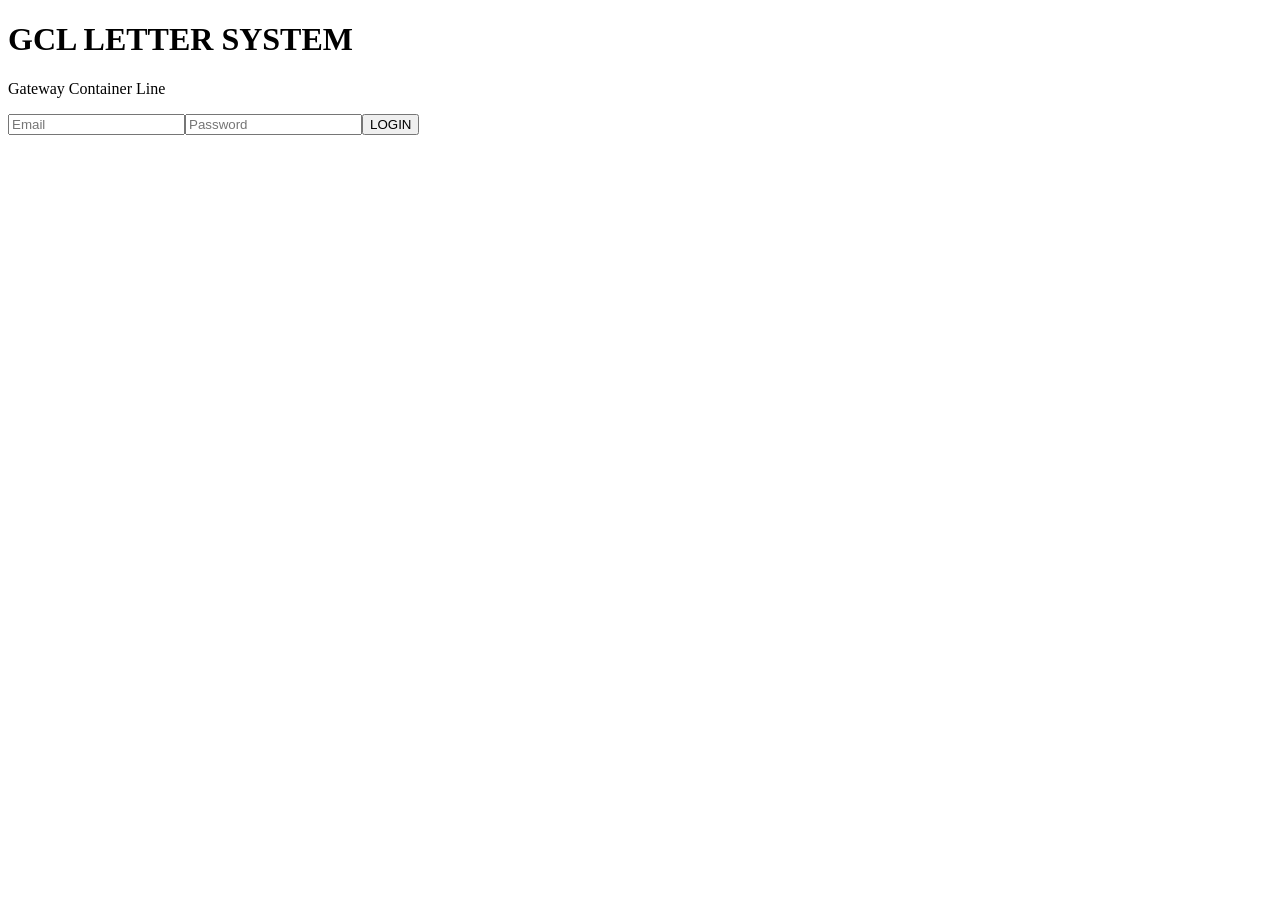
==== index.html @ cb488da9 "Add files via upload" ====
<!DOCTYPE html><html><head><meta charset="UTF-8"><meta name="viewport" content="width=device-width,initial-scale=1"><title>GCL Letter System</title><link rel="stylesheet" href="css/main.css"></head><body><div class="login-card"><h1>GCL LETTER SYSTEM</h1><p>Gateway Container Line</p><form id="loginForm"><input type="email" placeholder="Email"><input type="password" placeholder="Password"><button type="submit">LOGIN</button></form></div><script src="js/login.js"></script></body></html>
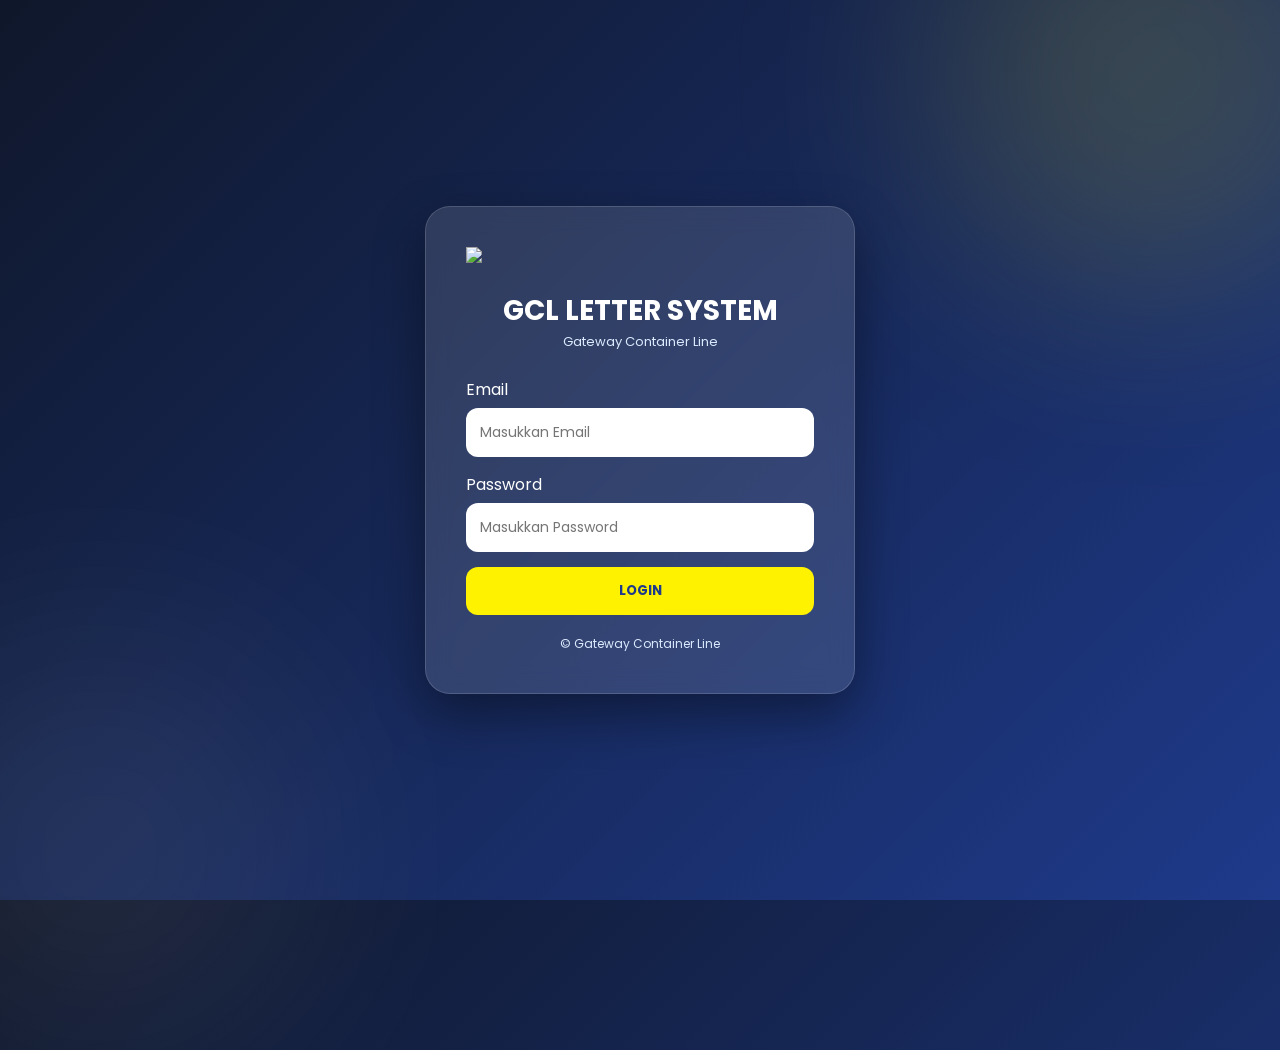
==== commit 017e1330: "Update index.html" ====
--- a/index.html
+++ b/index.html
@@ -1 +1,226 @@
-<!DOCTYPE html><html><head><meta charset="UTF-8"><meta name="viewport" content="width=device-width,initial-scale=1"><title>GCL Letter System</title><link rel="stylesheet" href="css/main.css"></head><body><div class="login-card"><h1>GCL LETTER SYSTEM</h1><p>Gateway Container Line</p><form id="loginForm"><input type="email" placeholder="Email"><input type="password" placeholder="Password"><button type="submit">LOGIN</button></form></div><script src="js/login.js"></script></body></html>+<!DOCTYPE html>
+<html lang="id">
+<head>
+<meta charset="UTF-8">
+<meta name="viewport" content="width=device-width, initial-scale=1.0">
+
+<title>GCL Letter System</title>
+
+<link rel="preconnect" href="https://fonts.googleapis.com">
+<link href="https://fonts.googleapis.com/css2?family=Poppins:wght@300;400;500;600;700&display=swap" rel="stylesheet">
+
+<style>
+
+*{
+margin:0;
+padding:0;
+box-sizing:border-box;
+font-family:'Poppins',sans-serif;
+}
+
+body{
+height:100vh;
+display:flex;
+justify-content:center;
+align-items:center;
+background:
+linear-gradient(135deg,#0f172a,#1e3a8a);
+overflow:hidden;
+}
+
+body::before{
+content:'';
+position:absolute;
+width:450px;
+height:450px;
+background:#fff20025;
+border-radius:50%;
+top:-150px;
+right:-100px;
+filter:blur(100px);
+}
+
+body::after{
+content:'';
+position:absolute;
+width:400px;
+height:400px;
+background:#ffffff15;
+border-radius:50%;
+bottom:-150px;
+left:-100px;
+filter:blur(120px);
+}
+
+.login-card{
+
+width:430px;
+
+padding:40px;
+
+border-radius:25px;
+
+background:
+rgba(255,255,255,.12);
+
+backdrop-filter:blur(12px);
+
+border:
+1px solid rgba(255,255,255,.15);
+
+box-shadow:
+0 20px 50px rgba(0,0,0,.4);
+
+animation:fadeUp .8s ease;
+}
+
+.logo{
+width:100%;
+margin-bottom:20px;
+}
+
+.title{
+text-align:center;
+color:white;
+font-size:28px;
+font-weight:700;
+}
+
+.subtitle{
+text-align:center;
+color:#dbeafe;
+margin-bottom:25px;
+font-size:13px;
+}
+
+.input-group{
+margin-bottom:15px;
+}
+
+.input-group label{
+display:block;
+margin-bottom:6px;
+color:white;
+}
+
+.input-group input{
+width:100%;
+padding:14px;
+border:none;
+border-radius:12px;
+font-size:14px;
+outline:none;
+}
+
+.btn-login{
+width:100%;
+padding:14px;
+border:none;
+border-radius:12px;
+background:#fff200;
+color:#1e3a8a;
+font-weight:700;
+cursor:pointer;
+transition:.3s;
+}
+
+.btn-login:hover{
+transform:translateY(-3px);
+box-shadow:
+0 0 20px rgba(255,242,0,.6);
+}
+
+.footer{
+text-align:center;
+margin-top:20px;
+color:#dbeafe;
+font-size:12px;
+}
+
+@keyframes fadeUp{
+
+from{
+opacity:0;
+transform:translateY(30px);
+}
+
+to{
+opacity:1;
+transform:translateY(0);
+}
+
+}
+
+</style>
+
+</head>
+
+<body>
+
+<div class="login-card">
+
+<img src="assets/logo.png" class="logo">
+
+<h1 class="title">
+GCL LETTER SYSTEM
+</h1>
+
+<p class="subtitle">
+Gateway Container Line
+</p>
+
+<form id="loginForm">
+
+<div class="input-group">
+
+<label>Email</label>
+
+<input
+type="email"
+placeholder="Masukkan Email">
+
+</div>
+
+<div class="input-group">
+
+<label>Password</label>
+
+<input
+type="password"
+placeholder="Masukkan Password">
+
+</div>
+
+<button
+type="submit"
+class="btn-login">
+
+LOGIN
+
+</button>
+
+</form>
+
+<div class="footer">
+© Gateway Container Line
+</div>
+
+</div>
+
+<script>
+
+document
+.getElementById("loginForm")
+.addEventListener("submit",(e)=>{
+
+e.preventDefault();
+
+window.location.href=
+"dashboard.html";
+
+});
+
+</script>
+
+</body>
+</html>
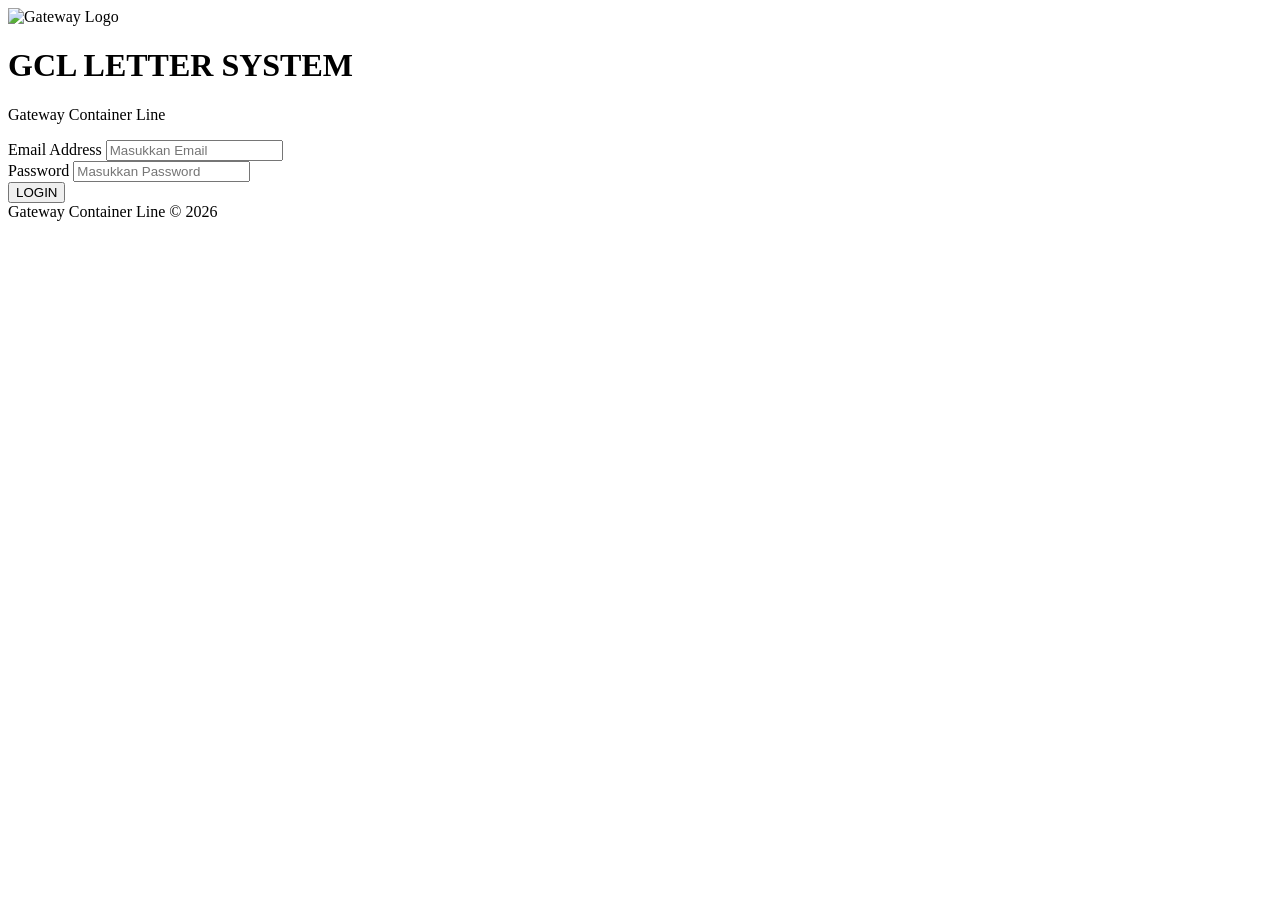
==== commit 672020e0: "Update index.html" ====
--- a/index.html
+++ b/index.html
@@ -1,226 +1,93 @@
 <!DOCTYPE html>
 <html lang="id">
+
 <head>
-<meta charset="UTF-8">
-<meta name="viewport" content="width=device-width, initial-scale=1.0">
 
-<title>GCL Letter System</title>
+    <meta charset="UTF-8">
 
-<link rel="preconnect" href="https://fonts.googleapis.com">
-<link href="https://fonts.googleapis.com/css2?family=Poppins:wght@300;400;500;600;700&display=swap" rel="stylesheet">
+    <meta
+        name="viewport"
+        content="width=device-width, initial-scale=1.0">
 
-<style>
+    <title>
+        GCL Letter System
+    </title>
 
-*{
-margin:0;
-padding:0;
-box-sizing:border-box;
-font-family:'Poppins',sans-serif;
-}
+    <link rel="stylesheet" href="css/main.css">
 
-body{
-height:100vh;
-display:flex;
-justify-content:center;
-align-items:center;
-background:
-linear-gradient(135deg,#0f172a,#1e3a8a);
-overflow:hidden;
-}
-
-body::before{
-content:'';
-position:absolute;
-width:450px;
-height:450px;
-background:#fff20025;
-border-radius:50%;
-top:-150px;
-right:-100px;
-filter:blur(100px);
-}
-
-body::after{
-content:'';
-position:absolute;
-width:400px;
-height:400px;
-background:#ffffff15;
-border-radius:50%;
-bottom:-150px;
-left:-100px;
-filter:blur(120px);
-}
-
-.login-card{
-
-width:430px;
-
-padding:40px;
-
-border-radius:25px;
-
-background:
-rgba(255,255,255,.12);
-
-backdrop-filter:blur(12px);
-
-border:
-1px solid rgba(255,255,255,.15);
-
-box-shadow:
-0 20px 50px rgba(0,0,0,.4);
-
-animation:fadeUp .8s ease;
-}
-
-.logo{
-width:100%;
-margin-bottom:20px;
-}
-
-.title{
-text-align:center;
-color:white;
-font-size:28px;
-font-weight:700;
-}
-
-.subtitle{
-text-align:center;
-color:#dbeafe;
-margin-bottom:25px;
-font-size:13px;
-}
-
-.input-group{
-margin-bottom:15px;
-}
-
-.input-group label{
-display:block;
-margin-bottom:6px;
-color:white;
-}
-
-.input-group input{
-width:100%;
-padding:14px;
-border:none;
-border-radius:12px;
-font-size:14px;
-outline:none;
-}
-
-.btn-login{
-width:100%;
-padding:14px;
-border:none;
-border-radius:12px;
-background:#fff200;
-color:#1e3a8a;
-font-weight:700;
-cursor:pointer;
-transition:.3s;
-}
-
-.btn-login:hover{
-transform:translateY(-3px);
-box-shadow:
-0 0 20px rgba(255,242,0,.6);
-}
-
-.footer{
-text-align:center;
-margin-top:20px;
-color:#dbeafe;
-font-size:12px;
-}
-
-@keyframes fadeUp{
-
-from{
-opacity:0;
-transform:translateY(30px);
-}
-
-to{
-opacity:1;
-transform:translateY(0);
-}
-
-}
-
-</style>
+    <link
+        href="https://fonts.googleapis.com/css2?family=Poppins:wght@300;400;500;600;700&display=swap"
+        rel="stylesheet">
 
 </head>
 
-<body>
+<body class="login-body">
 
-<div class="login-card">
+    <div class="login-card">
 
-<img src="assets/logo.png" class="logo">
+        <img
+            src="assets/logo.png"
+            alt="Gateway Logo"
+            class="logo">
 
-<h1 class="title">
-GCL LETTER SYSTEM
-</h1>
+        <h1 class="login-title">
+            GCL LETTER SYSTEM
+        </h1>
 
-<p class="subtitle">
-Gateway Container Line
-</p>
+        <p class="login-subtitle">
+            Gateway Container Line
+        </p>
 
-<form id="loginForm">
+        <form id="loginForm">
 
-<div class="input-group">
+            <div class="input-group">
 
-<label>Email</label>
+                <label>
+                    Email Address
+                </label>
 
-<input
-type="email"
-placeholder="Masukkan Email">
+                <input
+                    type="email"
+                    id="email"
+                    placeholder="Masukkan Email"
+                    required>
 
-</div>
+            </div>
 
-<div class="input-group">
+            <div class="input-group">
 
-<label>Password</label>
+                <label>
+                    Password
+                </label>
 
-<input
-type="password"
-placeholder="Masukkan Password">
+                <input
+                    type="password"
+                    id="password"
+                    placeholder="Masukkan Password"
+                    required>
 
-</div>
+            </div>
 
-<button
-type="submit"
-class="btn-login">
+            <button
+                type="submit"
+                class="btn-login">
 
-LOGIN
+                LOGIN
 
-</button>
+            </button>
 
-</form>
+        </form>
 
-<div class="footer">
-© Gateway Container Line
-</div>
+        <div class="footer-text">
 
-</div>
+            Gateway Container Line © 2026
 
-<script>
+        </div>
 
-document
-.getElementById("loginForm")
-.addEventListener("submit",(e)=>{
+    </div>
 
-e.preventDefault();
-
-window.location.href=
-"dashboard.html";
-
-});
-
-</script>
+    <script src="js/login.js"></script>
 
 </body>
+
 </html>
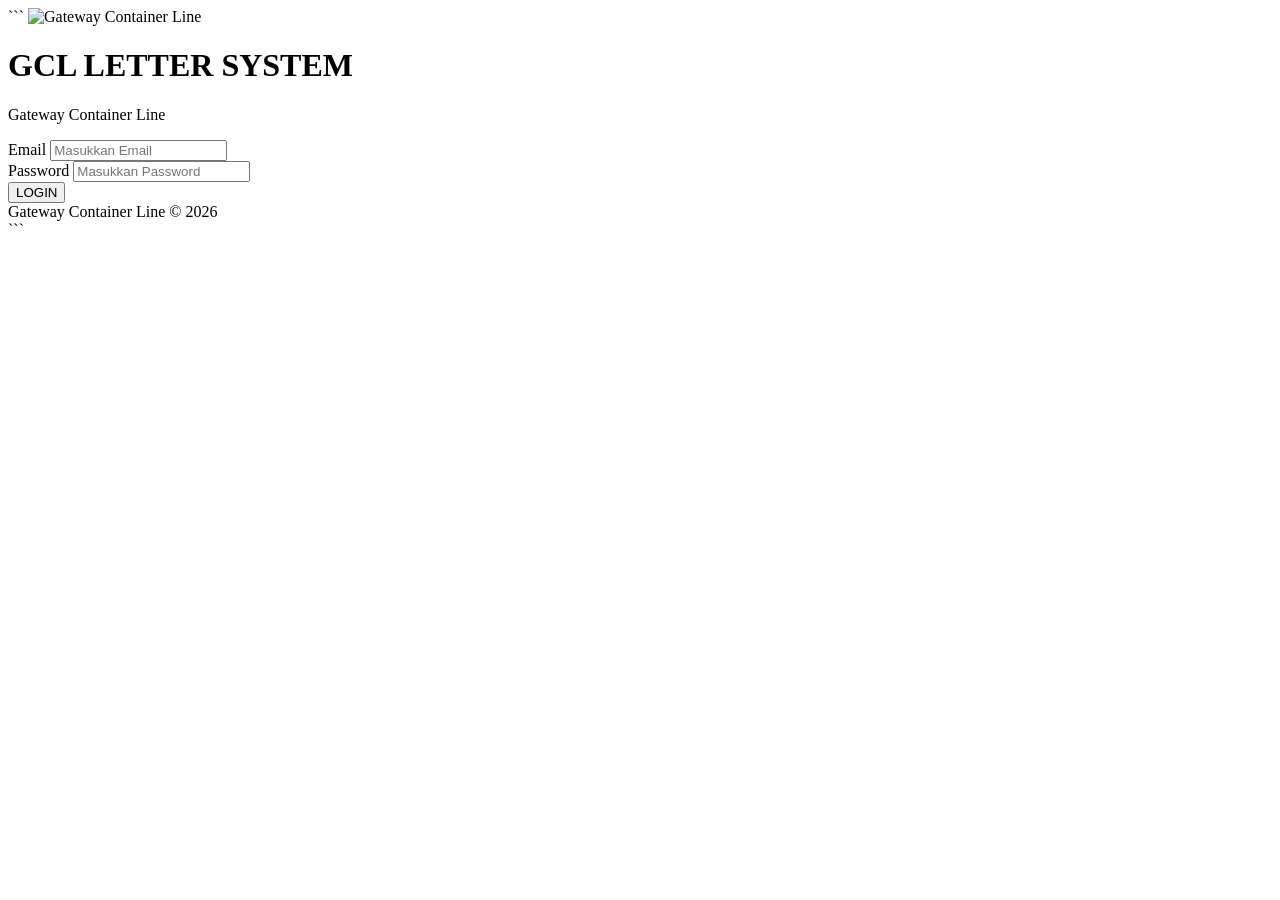
==== commit bd76d3f6: "Update index.html" ====
--- a/index.html
+++ b/index.html
@@ -1,92 +1,105 @@
 <!DOCTYPE html>
+
 <html lang="id">
 
 <head>
 
-    <meta charset="UTF-8">
+<meta charset="UTF-8">
 
-    <meta
-        name="viewport"
-        content="width=device-width, initial-scale=1.0">
+<meta
+name="viewport"
+content="width=device-width, initial-scale=1.0">
 
-    <title>
-        GCL Letter System
-    </title>
+<title>
+GCL Letter System
+</title>
 
-    <link rel="stylesheet" href="css/main.css">
+<link
+rel="stylesheet"
+href="css/main.css">
 
-    <link
-        href="https://fonts.googleapis.com/css2?family=Poppins:wght@300;400;500;600;700&display=swap"
-        rel="stylesheet">
+<link
+href="https://fonts.googleapis.com/css2?family=Poppins:wght@300;400;500;600;700&display=swap"
+rel="stylesheet">
 
 </head>
 
 <body class="login-body">
 
-    <div class="login-card">
+<div class="login-card">
 
-        <img
-            src="assets/logo.png"
-            alt="Gateway Logo"
-            class="logo">
+```
+<img
+    src="assets/logo.png"
+    alt="Gateway Container Line"
+    class="logo">
 
-        <h1 class="login-title">
-            GCL LETTER SYSTEM
-        </h1>
+<h1 class="login-title">
 
-        <p class="login-subtitle">
-            Gateway Container Line
-        </p>
+    GCL LETTER SYSTEM
 
-        <form id="loginForm">
+</h1>
 
-            <div class="input-group">
+<p class="login-subtitle">
 
-                <label>
-                    Email Address
-                </label>
+    Gateway Container Line
 
-                <input
-                    type="email"
-                    id="email"
-                    placeholder="Masukkan Email"
-                    required>
+</p>
 
-            </div>
+<form id="loginForm">
 
-            <div class="input-group">
+    <div class="input-group">
 
-                <label>
-                    Password
-                </label>
+        <label>
 
-                <input
-                    type="password"
-                    id="password"
-                    placeholder="Masukkan Password"
-                    required>
+            Email
 
-            </div>
+        </label>
 
-            <button
-                type="submit"
-                class="btn-login">
-
-                LOGIN
-
-            </button>
-
-        </form>
-
-        <div class="footer-text">
-
-            Gateway Container Line © 2026
-
-        </div>
+        <input
+            type="email"
+            id="email"
+            placeholder="Masukkan Email"
+            required>
 
     </div>
 
-    <script src="js/login.js"></script>
+    <div class="input-group">
+
+        <label>
+
+            Password
+
+        </label>
+
+        <input
+            type="password"
+            id="password"
+            placeholder="Masukkan Password"
+            required>
+
+    </div>
+
+    <button
+        type="submit"
+        class="btn-login">
+
+        LOGIN
+
+    </button>
+
+</form>
+
+<div class="footer-text">
+
+    Gateway Container Line © 2026
+
+</div>
+```
+
+</div>
+
+<script src="js/login.js"></script>
 
 </body>
 
--- a/css/main.css
+++ b/css/main.css
@@ -0,0 +1,169 @@
+/* ==========================================
+   REQUEST PAGE
+========================================== */
+
+.request-grid{
+
+    display:grid;
+    grid-template-columns:1fr 1fr;
+    gap:20px;
+    margin-bottom:20px;
+
+}
+
+.form-card-section{
+
+    background:#FFFFFF;
+    padding:25px;
+    border-radius:18px;
+    box-shadow:0 5px 15px rgba(0,0,0,.05);
+
+}
+
+.section-title{
+
+    margin-bottom:20px;
+    font-size:18px;
+    font-weight:600;
+    color:var(--primary);
+
+}
+
+.full-width{
+
+    width:100%;
+
+}
+
+.preview-card{
+
+    margin-top:20px;
+
+    background:
+    linear-gradient(
+        135deg,
+        #0F172A,
+        #1E40AF
+    );
+
+    color:white;
+
+    padding:25px;
+
+    border-radius:18px;
+
+    text-align:center;
+
+    box-shadow:
+    0 10px 25px rgba(0,0,0,.15);
+
+}
+
+.preview-label{
+
+    font-size:12px;
+    opacity:.8;
+    letter-spacing:1.5px;
+
+}
+
+.preview-number{
+
+    margin-top:12px;
+
+    font-size:28px;
+    font-weight:700;
+
+    color:#FFF200;
+
+    word-break:break-word;
+
+}
+
+.action-area{
+
+    margin-top:25px;
+    text-align:right;
+
+}
+
+.generate-btn{
+
+    min-width:280px;
+    height:52px;
+
+    font-size:15px;
+    font-weight:700;
+
+}
+
+/* CARD REQUEST */
+
+.form-card{
+
+    background:white;
+
+    padding:30px;
+
+    border-radius:20px;
+
+    box-shadow:
+    0 10px 25px rgba(0,0,0,.08);
+
+}
+
+/* INPUT IMPROVEMENT */
+
+.form-group input,
+.form-group select,
+.form-group textarea{
+
+    margin-top:5px;
+
+    transition:.3s;
+
+}
+
+.form-group input:hover,
+.form-group select:hover,
+.form-group textarea:hover{
+
+    border-color:#1E40AF;
+
+}
+
+.form-group input:focus,
+.form-group select:focus,
+.form-group textarea:focus{
+
+    border-color:#1E40AF;
+
+    box-shadow:
+    0 0 0 4px rgba(30,64,175,.12);
+
+}
+
+/* RESPONSIVE */
+
+@media(max-width:768px){
+
+    .request-grid{
+
+        grid-template-columns:1fr;
+
+    }
+
+    .generate-btn{
+
+        width:100%;
+        min-width:100%;
+
+    }
+
+    .preview-number{
+
+        font-size:22px;
+
+    }
+
+}
